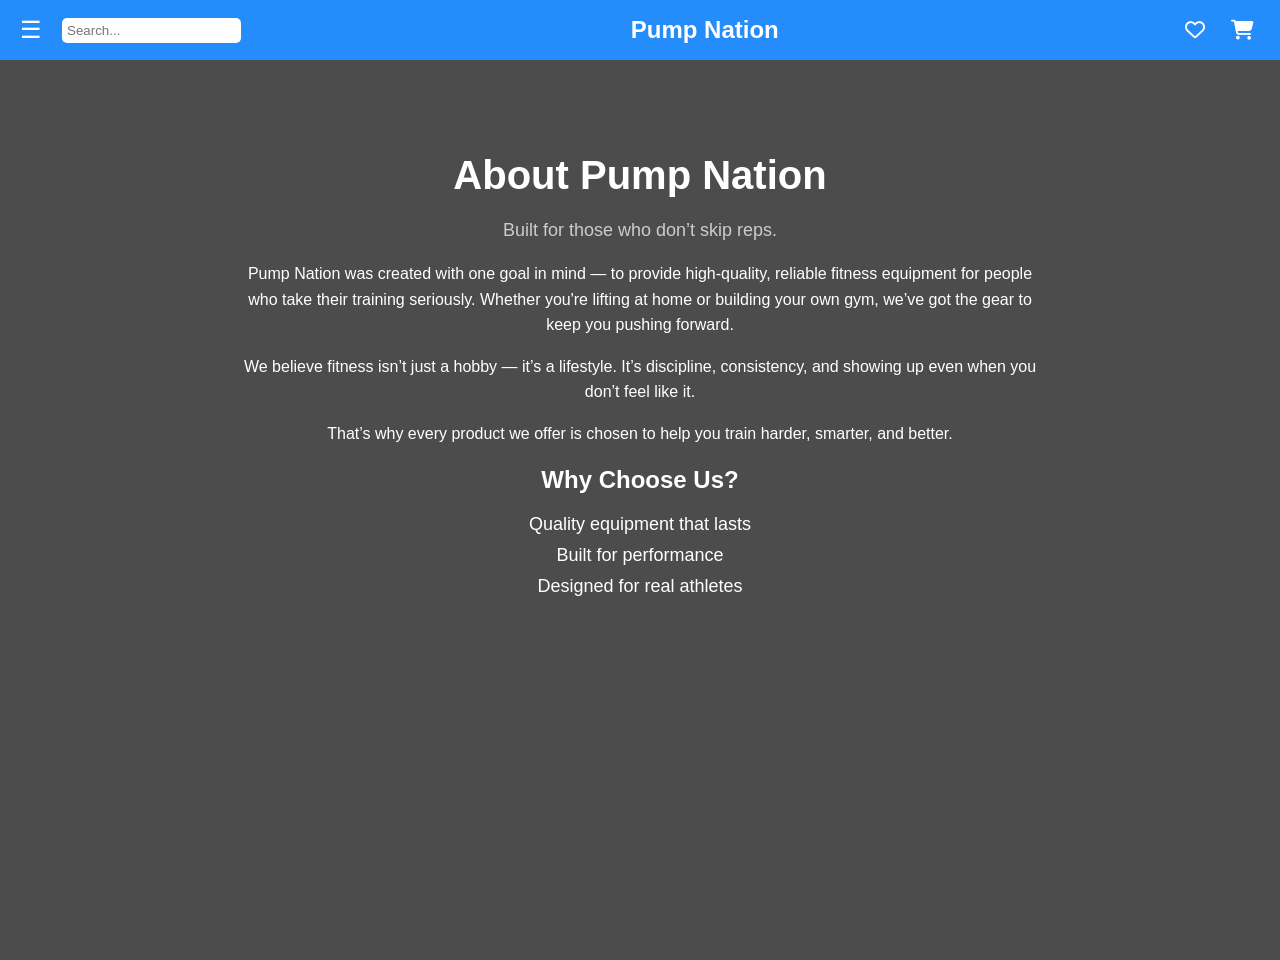
==== about.html @ a29e01dd "Add files via upload" ====
<!DOCTYPE html>
<html lang="en">
<head>
    <meta charset="UTF-8">
    <title>About - Pump Nation</title>
    <link rel="stylesheet" href="style.css">
    <link rel="stylesheet" href="https://cdnjs.cloudflare.com/ajax/libs/font-awesome/6.5.0/css/all.min.css">
</head>
<body>

<!-- TOP BAR -->
<header class="topbar">
    <div class="left-section">
        <div class="menu-icon" onclick="toggleMenu()">☰</div>
        <input type="text" placeholder="Search..." class="search-bar">
    </div>

    <a href="homepg.html" class="logo">Pump Nation</a>

    <div class="right-section">
        <button class="icon-btn"><i class="fa-regular fa-heart"></i></button>
        <button class="icon-btn"><i class="fa-solid fa-cart-shopping"></i></button>
    </div>
</header>

<!-- SIDE MENU -->
<nav id="sideMenu" class="side-menu">
    <a href="gear.html">Gear</a>
    <a href="equipment.html">Equipment</a>
    <a href="about.html">About</a>
    <a href="contact.html">Contact</a>
</nav>

<!-- BACKGROUND -->
<div class="about-bg">

    <section class="about">

        <h1>About Pump Nation</h1>

        <p class="tagline">
            Built for those who don’t skip reps.
        </p>

        <p>
            Pump Nation was created with one goal in mind — to provide high-quality, reliable fitness equipment for people who take their training seriously. Whether you're lifting at home or building your own gym, we’ve got the gear to keep you pushing forward.
        </p>

        <p>
            We believe fitness isn’t just a hobby — it’s a lifestyle. It’s discipline, consistency, and showing up even when you don’t feel like it.
        </p>

        <p>
            That’s why every product we offer is chosen to help you train harder, smarter, and better.
        </p>

        <h2>Why Choose Us?</h2>

        <ul>
            <li>Quality equipment that lasts</li>
            <li>Built for performance</li>
            <li>Designed for real athletes</li>
        </ul>

    </section>

</div>

<script src="script.js"></script>
</body>
</html>
---- style.css ----
body {
    margin: 0;
    margin-top: 60px;
    font-family: Arial, sans-serif;
    overflow-x: hidden;
}

/* TOP BAR */
.topbar {
    background-color: #258cfb;
    color: white;
    display: flex;
    align-items: center;
    justify-content: space-between;

    height: 60px;
    padding: 0 20px;

    position: fixed;
    top: 0;
    left: 0;
    right: 0;
    z-index: 9999;
}

.menu-icon {
    font-size: 24px;
    cursor: pointer;
}

.search-bar {
    margin-left: 10px;
    padding: 5px;
    border-radius: 5px;
    border: none;
}

.left-section {
    display: flex;
    align-items: center;
    gap: 10px;
}

.logo {
    font-size: 24px;
    font-weight: bold;
    text-decoration: none;
    color: white;
}

.logo:hover {
    color: white;
}

.right-section button {
    margin-left: 10px;
    background: none;
    border: none;
    color: white;
    font-size: 20px;
    cursor: pointer;
}

.icon-btn i {
    color: white;
    font-size: 20px;
}

.icon-btn:hover i {
    color: orange;
}

/* SIDE MENU */
.side-menu {
    position: fixed;
    left: -200px;
    top: 60px;
    bottom: 0;
    width: 200px;
    height: calc(100vh - 60px);
    background: #1365bb;
    transition: left 0.3;
    z-index: 999;
}

.side-menu.open {
    left: 0;
}

.side-menu a {
    display: block;
    padding: 15px;
    color: white;
    text-decoration: none;
}

.side-menu a:hover {
    background: orange;
}

/* SLOGAN */
.slogan {
    height: 300px;
    background: url('imgs/gymbkg.jpg') center/cover no-repeat;
    display: flex;
    align-items: center;
    justify-content: center;
    color: white;
    font-size: 36px;
    font-weight: bold;
}

/* DEALS */
.deals {
    padding: 20px;
    text-align: center;
}

/* CAROUSEL CONTAINER */
.carousel-container {
    position: relative;
    display: flex;
    align-items: center;
    overflow: visible;
    max-width: 900px;  
    margin: 0 auto;    
}

/* PRODUCT ROW */
.products {
    display: flex;
    gap: 20px;
    overflow: hidden;
    scroll-behavior: smooth;
    width: 100%;
}

/* PRODUCT CARD */
.product {
    min-width: calc(25% - 15px);
    background: white;
    border-radius: 10px;
    padding: 10px;
    text-align: center;
    box-shadow: 0 2px 5px rgba(0,0,0,0.1);
}

/* IMAGE */
.product img {
    width: 100%;
    height: 120px;
    object-fit: cover;
    border-radius: 8px;
}

/* PRICE */
.price {
    margin-top: 10px;
    font-weight: bold;
}

.old-price {
    text-decoration: line-through;
    color: red;
    margin-right: 5px;
}

/* ARROWS */
.arrow {
    background: #258cfb;
    color: white;
    border: none;
    font-size: 24px;
    width: 40px;
    height: 40px;
    cursor: pointer;
    border-radius: 5px;
    position: absolute;
    top: 50%;
    transform: translateY(-50%);
}

.arrow.left {
    left: -30px;
}

.arrow.right {
    right: -30px;
}

.arrow:hover {
    background: #1365bb;
}

.old-price {
    text-decoration: line-through;
    color: red;
}

.equipment-bg {
    background: url('imgs/gymbkg.jpg') center/cover no-repeat;
    min-height: 100vh;
    position: relative;
}

/* DARK OVERLAY */
.equipment-bg::before {
    content: "";
    position: absolute;
    inset: 0;
    background: rgba(0,0,0,0.6);
}

/* keep content above overlay */
.equipment {
    position: relative;
    color: white;
    padding: 40px;
}

.grid {
    display: grid;
    grid-template-columns: repeat(3, 1fr);
    gap: 25px;
    margin-top: 20px;
}

.product {
    background: white;
    color: black;
    padding: 15px;
    border-radius: 10px;
    text-align: center;
    position: relative;
}

.product img {
    width: 100%;
    height: 150px;
    object-fit: cover;
    border-radius: 8px;
}

/* IMAGE WRAPPER */
.product-img {
    position: relative;
}

/* ICON BASE */
.fav-icon,
.cart-icon {
    position: absolute;
    font-size: 18px;
    padding: 8px;
    border-radius: 50%;
    cursor: pointer;
    opacity: 0;
    transition: 0.3s;
}

/* HEART (top right) */
.fav-icon {
    top: 10px;
    right: 10px;
    color: white;
    background: rgba(0,0,0,0.5);
}

/* CART (bottom right) */
.cart-icon {
    bottom: 10px;
    right: 10px;
    color: white;
    background: rgba(0,0,0,0.5);
}

/* SHOW ON HOVER */
.product:hover .fav-icon,
.product:hover .cart-icon {
    opacity: 1;
}

/* ACTIVE STATES */
.fav-icon.active {
    color: red;
}

.cart-icon.active {
    background: #258cfb;
    color: white;
}
/* BACKGROUND */
.about-bg {
    background: url('imgs/gymbkg.jpg') center/cover no-repeat;
    min-height: 100vh;
    position: relative;
}

.about-bg::before {
    content: "";
    position: absolute;
    inset: 0;
    background: rgba(0,0,0,0.7);
}

/* CONTENT */
.about {
    position: relative;
    color: white;
    max-width: 800px;
    margin: auto;
    padding: 60px 20px;
    text-align: center;
}

/* HEADINGS */
.about h1 {
    font-size: 40px;
    margin-bottom: 10px;
}

.tagline {
    font-size: 18px;
    color: #ccc;
    margin-bottom: 20px;
}

/* TEXT */
.about p {
    margin-bottom: 15px;
    line-height: 1.6;
}

/* LIST */
.about ul {
    list-style: none;
    padding: 0;
}

.about li {
    margin: 10px 0;
    font-size: 18px;
}

/* BACKGROUND */
.contact-bg {
    background: url('imgs/gymbkg.jpg') center/cover no-repeat;
    min-height: 100vh;
    position: relative;
}

.contact-bg::before {
    content: "";
    position: absolute;
    inset: 0;
    background: rgba(0,0,0,0.7);
}

/* LAYOUT */
.contact-container {
    position: relative;
    display: flex;
    height: calc(100vh - 60px);
    color: white;
}

/* LEFT SIDE */
.contact-left {
    flex: 1;
    padding: 50px;
}

.contact-left h1 {
    font-size: 36px;
    margin-bottom: 10px;
}

.contact-links {
    margin-top: 20px;
    display: flex;
    flex-direction: column;
    gap: 15px;
}

.contact-links a {
    text-decoration: none;
    color: white;
    font-size: 18px;
}

.contact-links a:hover {
    color: orange;
}

.contact-right {
    flex: 1;
    display: flex;
    justify-content: center; 
    align-items: center; 
    padding: 20px;
}

.contact-right iframe {
    width: 80%;
    height: 80%;
    border-radius: 12px;
    box-shadow: 0 4px 15px rgba(0,0,0,0.5);
}

/* BACKGROUND (same as homepage but dimmed) */
.product-page-body {
    background: url("imgs/gymbkg.jpg") center/cover no-repeat fixed;
}

/* CENTER EVERYTHING */
.product-wrapper {
    display: flex;
    justify-content: center;
    align-items: center;
    min-height: 100vh;
    padding: 40px;
}

/* MAIN WHITE BOX */
.product-box {
    background: white;
    display: flex;
    gap: 40px;
    padding: 30px;
    border-radius: 15px;
    width: 900px;
    box-shadow: 0 10px 30px rgba(0,0,0,0.5);
}

/* LEFT SIDE */
.left-side {
    flex: 1;
    text-align: center;
}

.left-side h1 {
    margin-bottom: 15px;
}

.left-side img {
    width: 100%;
    max-width: 300px;
    border-radius: 10px;
}

.left-side .price {
    margin-top: 15px;
    font-size: 20px;
    font-weight: bold;
}

/* RIGHT SIDE */
.right-side {
    flex: 1;
    display: flex;
    flex-direction: column;
    justify-content: space-between;
}

/* DESCRIPTION BOX */
.desc-box {
    background: #f1f1f1;
    padding: 20px;
    border-radius: 10px;
    color: black;
}

/* ADD TO CART BUTTON */
.add-cart {
    background: #258cfb;
    color: white;
    border: none;
    padding: 15px;
    font-size: 16px;
    border-radius: 8px;
    cursor: pointer;
    margin-top: 20px;

    display: flex;
    justify-content: center;
    align-items: center;
    gap: 10px;
}

/* HOVER EFFECT */
.add-cart:hover {
    background: #1f6ed4;
}

.size-container {
    margin-top: 15px;
    color: black;
}

.size-container select {
    margin-top: 5px;
    padding: 8px;
    width: 100%;
    border-radius: 6px;
    border: 1px solid #ccc;
}
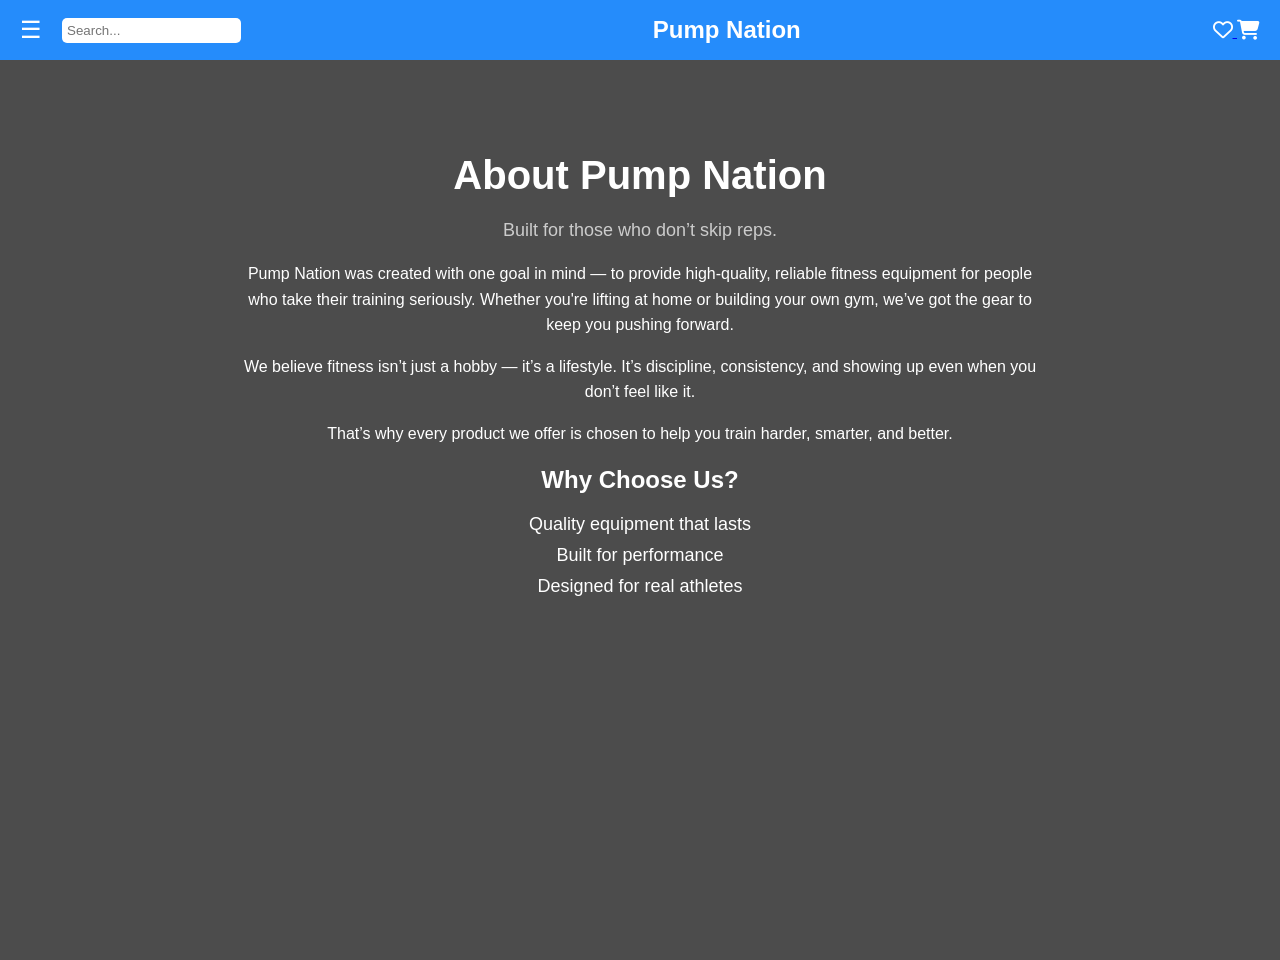
==== commit b3f460ef: "about.html" ====
--- a/about.html
+++ b/about.html
@@ -2,28 +2,32 @@
 <html lang="en">
 <head>
     <meta charset="UTF-8">
+    <meta name="viewport" content="width=device-width, initial-scale=1.0">
     <title>About - Pump Nation</title>
     <link rel="stylesheet" href="style.css">
     <link rel="stylesheet" href="https://cdnjs.cloudflare.com/ajax/libs/font-awesome/6.5.0/css/all.min.css">
 </head>
 <body>
 
-<!-- TOP BAR -->
+<!--BAR&MENU-->
 <header class="topbar">
     <div class="left-section">
         <div class="menu-icon" onclick="toggleMenu()">☰</div>
         <input type="text" placeholder="Search..." class="search-bar">
     </div>
 
-    <a href="homepg.html" class="logo">Pump Nation</a>
+    <a href="index.html" class="logo">Pump Nation</a>
 
     <div class="right-section">
-        <button class="icon-btn"><i class="fa-regular fa-heart"></i></button>
-        <button class="icon-btn"><i class="fa-solid fa-cart-shopping"></i></button>
+        <a href="favourites.html" class="icon-btn">
+            <i class="fa-regular fa-heart"></i>
+        </a>
+        <a href="cart.html" class="icon-btn">
+            <i class="fa-solid fa-cart-shopping"></i>
+        </a>
     </div>
 </header>
 
-<!-- SIDE MENU -->
 <nav id="sideMenu" class="side-menu">
     <a href="gear.html">Gear</a>
     <a href="equipment.html">Equipment</a>
@@ -31,11 +35,9 @@
     <a href="contact.html">Contact</a>
 </nav>
 
-<!-- BACKGROUND -->
+<!--MAIN-->
 <div class="about-bg">
-
     <section class="about">
-
         <h1>About Pump Nation</h1>
 
         <p class="tagline">
@@ -61,11 +63,9 @@
             <li>Built for performance</li>
             <li>Designed for real athletes</li>
         </ul>
-
     </section>
-
 </div>
 
 <script src="script.js"></script>
 </body>
-</html>+</html>
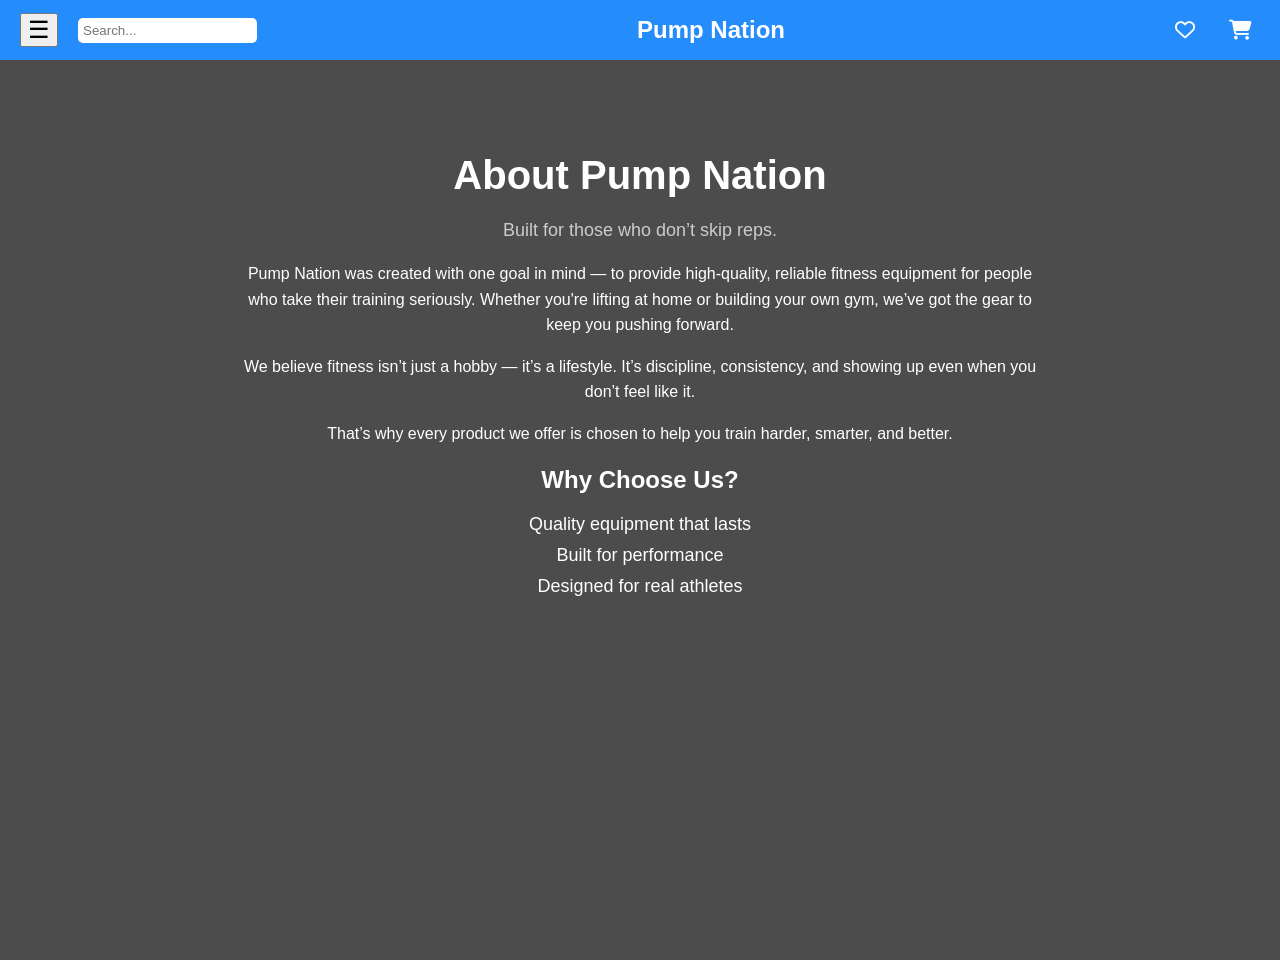
==== commit ac389006: "about.html" ====
--- a/about.html
+++ b/about.html
@@ -3,7 +3,10 @@
 <head>
     <meta charset="UTF-8">
     <meta name="viewport" content="width=device-width, initial-scale=1.0">
-    <title>About - Pump Nation</title>
+    <title>About-Pump Nation</title>
+    <link rel="preconnect" href="https://fonts.googleapis.com">
+    <link rel="preconnect" href="https://fonts.gstatic.com" crossorigin>
+    <link href="https://fonts.googleapis.com/css2?family=Oswald:wght@500;600;700&family=Manrope:wght@400;500;600;700&display=swap" rel="stylesheet">
     <link rel="stylesheet" href="style.css">
     <link rel="stylesheet" href="https://cdnjs.cloudflare.com/ajax/libs/font-awesome/6.5.0/css/all.min.css">
 </head>
@@ -12,23 +15,35 @@
 <!--BAR&MENU-->
 <header class="topbar">
     <div class="left-section">
-        <div class="menu-icon" onclick="toggleMenu()">☰</div>
-        <input type="text" placeholder="Search..." class="search-bar">
+        <button class="menu-icon" onclick="toggleMenu()" aria-label="Open menu" aria-controls="sideMenu" aria-expanded="false" type="button">☰</button>
+
+        <div class="search-wrap">
+            <label for="globalSearch" class="sr-only">Search products</label>
+            <input
+                type="text"
+                id="globalSearch"
+                placeholder="Search..."
+                class="search-bar"
+                onkeydown="handleSearchKey(event)"
+                oninput="handleLiveSearch(event)"
+            >
+        </div>
     </div>
 
     <a href="index.html" class="logo">Pump Nation</a>
 
     <div class="right-section">
-        <a href="favourites.html" class="icon-btn">
-            <i class="fa-regular fa-heart"></i>
+        <a href="favourites.html" class="icon-btn" aria-label="Open favourites">
+            <i class="fa-regular fa-heart" aria-hidden="true"></i>
         </a>
-        <a href="cart.html" class="icon-btn">
-            <i class="fa-solid fa-cart-shopping"></i>
+        <a href="cart.html" class="icon-btn" aria-label="Open cart">
+            <i class="fa-solid fa-cart-shopping" aria-hidden="true"></i>
         </a>
     </div>
 </header>
 
-<nav id="sideMenu" class="side-menu">
+<nav id="sideMenu" class="side-menu" aria-label="Main navigation">
+    <a href="index.html">Home</a>
     <a href="gear.html">Gear</a>
     <a href="equipment.html">Equipment</a>
     <a href="about.html">About</a>
@@ -36,35 +51,37 @@
 </nav>
 
 <!--MAIN-->
-<div class="about-bg">
-    <section class="about">
-        <h1>About Pump Nation</h1>
+<main id="mainContent">
+    <div class="about-bg">
+        <section class="about">
+            <h1>About Pump Nation</h1>
 
-        <p class="tagline">
-            Built for those who don’t skip reps.
-        </p>
+            <p class="tagline">
+                Built for those who don’t skip reps.
+            </p>
 
-        <p>
-            Pump Nation was created with one goal in mind — to provide high-quality, reliable fitness equipment for people who take their training seriously. Whether you're lifting at home or building your own gym, we’ve got the gear to keep you pushing forward.
-        </p>
+            <p>
+                Pump Nation was created with one goal in mind — to provide high-quality, reliable fitness equipment for people who take their training seriously. Whether you're lifting at home or building your own gym, we’ve got the gear to keep you pushing forward.
+            </p>
 
-        <p>
-            We believe fitness isn’t just a hobby — it’s a lifestyle. It’s discipline, consistency, and showing up even when you don’t feel like it.
-        </p>
+            <p>
+                We believe fitness isn’t just a hobby — it’s a lifestyle. It’s discipline, consistency, and showing up even when you don’t feel like it.
+            </p>
 
-        <p>
-            That’s why every product we offer is chosen to help you train harder, smarter, and better.
-        </p>
+            <p>
+                That’s why every product we offer is chosen to help you train harder, smarter, and better.
+            </p>
 
-        <h2>Why Choose Us?</h2>
+            <h2>Why Choose Us?</h2>
 
-        <ul>
-            <li>Quality equipment that lasts</li>
-            <li>Built for performance</li>
-            <li>Designed for real athletes</li>
-        </ul>
-    </section>
-</div>
+            <ul>
+                <li>Quality equipment that lasts</li>
+                <li>Built for performance</li>
+                <li>Designed for real athletes</li>
+            </ul>
+        </section>
+    </div>
+</main>
 
 <script src="script.js"></script>
 </body>
--- a/style.css
+++ b/style.css
@@ -1,3 +1,4 @@
+/*HOMEPG*/
 body {
     margin: 0;
     margin-top: 60px;
@@ -5,17 +6,14 @@
     overflow-x: hidden;
 }
 
-/* TOP BAR */
 .topbar {
     background-color: #258cfb;
     color: white;
     display: flex;
     align-items: center;
     justify-content: space-between;
-
     height: 60px;
     padding: 0 20px;
-
     position: fixed;
     top: 0;
     left: 0;
@@ -52,25 +50,37 @@
     color: white;
 }
 
+.right-section {
+    display: flex;
+    align-items: center;
+    gap: 15px;
+}
+
 .right-section button {
-    margin-left: 10px;
     background: none;
     border: none;
-    color: white;
+    cursor: pointer;
+}
+
+.icon-btn {
+    all: unset;
+    cursor: pointer;
+    width: 40px;
+    height: 40px;
+    display: flex;
+    align-items: center;
+    justify-content: center;
+}
+
+.icon-btn i {
     font-size: 20px;
-    cursor: pointer;
-}
-
-.icon-btn i {
-    color: white;
-    font-size: 20px;
+    color: white;
 }
 
 .icon-btn:hover i {
     color: orange;
 }
 
-/* SIDE MENU */
 .side-menu {
     position: fixed;
     left: -200px;
@@ -79,7 +89,7 @@
     width: 200px;
     height: calc(100vh - 60px);
     background: #1365bb;
-    transition: left 0.3;
+    transition: left 0.3s;
     z-index: 999;
 }
 
@@ -98,7 +108,6 @@
     background: orange;
 }
 
-/* SLOGAN */
 .slogan {
     height: 300px;
     background: url('imgs/gymbkg.jpg') center/cover no-repeat;
@@ -110,23 +119,20 @@
     font-weight: bold;
 }
 
-/* DEALS */
 .deals {
     padding: 20px;
     text-align: center;
 }
 
-/* CAROUSEL CONTAINER */
 .carousel-container {
     position: relative;
     display: flex;
     align-items: center;
     overflow: visible;
-    max-width: 900px;  
-    margin: 0 auto;    
-}
-
-/* PRODUCT ROW */
+    max-width: 900px;
+    margin: 0 auto;
+}
+
 .products {
     display: flex;
     gap: 20px;
@@ -135,17 +141,20 @@
     width: 100%;
 }
 
-/* PRODUCT CARD */
 .product {
     min-width: calc(25% - 15px);
     background: white;
     border-radius: 10px;
     padding: 10px;
     text-align: center;
-    box-shadow: 0 2px 5px rgba(0,0,0,0.1);
-}
-
-/* IMAGE */
+    box-shadow: 0 2px 5px rgba(0, 0, 0, 0.1);
+    cursor: pointer;
+}
+
+.product-img {
+    position: relative;
+}
+
 .product img {
     width: 100%;
     height: 120px;
@@ -153,7 +162,37 @@
     border-radius: 8px;
 }
 
-/* PRICE */
+.fav-icon,
+.cart-icon {
+    position: absolute;
+    background: white;
+    border-radius: 50%;
+    padding: 8px;
+    font-size: 16px;
+    box-shadow: 0 2px 5px rgba(0, 0, 0, 0.2);
+    cursor: pointer;
+}
+
+.fav-icon {
+    top: 10px;
+    right: 10px;
+    color: black;
+}
+
+.cart-icon {
+    bottom: 10px;
+    right: 10px;
+    color: black;
+}
+
+.fav-icon:hover {
+    color: red;
+}
+
+.cart-icon:hover {
+    color: #258cfb;
+}
+
 .price {
     margin-top: 10px;
     font-weight: bold;
@@ -165,7 +204,6 @@
     margin-right: 5px;
 }
 
-/* ARROWS */
 .arrow {
     background: #258cfb;
     color: white;
@@ -178,6 +216,7 @@
     position: absolute;
     top: 50%;
     transform: translateY(-50%);
+    z-index: 5;
 }
 
 .arrow.left {
@@ -192,26 +231,20 @@
     background: #1365bb;
 }
 
-.old-price {
-    text-decoration: line-through;
-    color: red;
-}
-
+/*GEAR&EQUIPMENT*/
 .equipment-bg {
-    background: url('imgs/gymbkg.jpg') center/cover no-repeat;
     min-height: 100vh;
     position: relative;
-}
-
-/* DARK OVERLAY */
+    background: url("imgs/gymbkg.jpg") center/cover no-repeat;
+}
+
 .equipment-bg::before {
     content: "";
     position: absolute;
     inset: 0;
-    background: rgba(0,0,0,0.6);
-}
-
-/* keep content above overlay */
+    background: rgba(0, 0, 0, 0.6);
+}
+
 .equipment {
     position: relative;
     color: white;
@@ -232,6 +265,11 @@
     border-radius: 10px;
     text-align: center;
     position: relative;
+    cursor: pointer;
+}
+
+.product-img {
+    position: relative;
 }
 
 .product img {
@@ -241,12 +279,6 @@
     border-radius: 8px;
 }
 
-/* IMAGE WRAPPER */
-.product-img {
-    position: relative;
-}
-
-/* ICON BASE */
 .fav-icon,
 .cart-icon {
     position: absolute;
@@ -258,170 +290,62 @@
     transition: 0.3s;
 }
 
-/* HEART (top right) */
 .fav-icon {
     top: 10px;
     right: 10px;
     color: white;
-    background: rgba(0,0,0,0.5);
-}
-
-/* CART (bottom right) */
+    background: rgba(0, 0, 0, 0.5);
+}
+
 .cart-icon {
     bottom: 10px;
     right: 10px;
     color: white;
-    background: rgba(0,0,0,0.5);
-}
-
-/* SHOW ON HOVER */
+    background: rgba(0, 0, 0, 0.5);
+}
+
 .product:hover .fav-icon,
 .product:hover .cart-icon {
     opacity: 1;
 }
 
-/* ACTIVE STATES */
-.fav-icon.active {
-    color: red;
-}
-
-.cart-icon.active {
+.fav-icon.fa-solid {
+    opacity: 1;
+    color: red !important;
+}
+
+.cart-icon.active-cart {
+    opacity: 1;
     background: #258cfb;
-    color: white;
-}
-/* BACKGROUND */
-.about-bg {
-    background: url('imgs/gymbkg.jpg') center/cover no-repeat;
-    min-height: 100vh;
-    position: relative;
-}
-
-.about-bg::before {
-    content: "";
-    position: absolute;
-    inset: 0;
-    background: rgba(0,0,0,0.7);
-}
-
-/* CONTENT */
-.about {
-    position: relative;
-    color: white;
-    max-width: 800px;
-    margin: auto;
-    padding: 60px 20px;
-    text-align: center;
-}
-
-/* HEADINGS */
-.about h1 {
-    font-size: 40px;
-    margin-bottom: 10px;
-}
-
-.tagline {
-    font-size: 18px;
-    color: #ccc;
-    margin-bottom: 20px;
-}
-
-/* TEXT */
-.about p {
-    margin-bottom: 15px;
-    line-height: 1.6;
-}
-
-/* LIST */
-.about ul {
-    list-style: none;
-    padding: 0;
-}
-
-.about li {
-    margin: 10px 0;
-    font-size: 18px;
-}
-
-/* BACKGROUND */
-.contact-bg {
-    background: url('imgs/gymbkg.jpg') center/cover no-repeat;
-    min-height: 100vh;
-    position: relative;
-}
-
-.contact-bg::before {
-    content: "";
-    position: absolute;
-    inset: 0;
-    background: rgba(0,0,0,0.7);
-}
-
-/* LAYOUT */
-.contact-container {
-    position: relative;
-    display: flex;
-    height: calc(100vh - 60px);
-    color: white;
-}
-
-/* LEFT SIDE */
-.contact-left {
-    flex: 1;
-    padding: 50px;
-}
-
-.contact-left h1 {
-    font-size: 36px;
-    margin-bottom: 10px;
-}
-
-.contact-links {
-    margin-top: 20px;
-    display: flex;
-    flex-direction: column;
-    gap: 15px;
-}
-
-.contact-links a {
-    text-decoration: none;
-    color: white;
-    font-size: 18px;
-}
-
-.contact-links a:hover {
-    color: orange;
-}
-
-.contact-right {
-    flex: 1;
-    display: flex;
-    justify-content: center; 
-    align-items: center; 
-    padding: 20px;
-}
-
-.contact-right iframe {
-    width: 80%;
-    height: 80%;
-    border-radius: 12px;
-    box-shadow: 0 4px 15px rgba(0,0,0,0.5);
-}
-
-/* BACKGROUND (same as homepage but dimmed) */
+    color: white !important;
+}
+
+/*PRODUCT PG*/
 .product-page-body {
     background: url("imgs/gymbkg.jpg") center/cover no-repeat fixed;
-}
-
-/* CENTER EVERYTHING */
+    margin: 0;
+    margin-top: 60px;
+    font-family: Arial, sans-serif;
+    position: relative;
+}
+
+/*overlay*/
+.product-page-body::before {
+    content: "";
+    position: fixed;
+    inset: 0;
+    background: rgba(0, 0, 0, 0.45);
+    z-index: -1;
+}
+
 .product-wrapper {
     display: flex;
     justify-content: center;
     align-items: center;
-    min-height: 100vh;
+    min-height: calc(100vh - 60px);
     padding: 40px;
 }
 
-/* MAIN WHITE BOX */
 .product-box {
     background: white;
     display: flex;
@@ -429,10 +353,10 @@
     padding: 30px;
     border-radius: 15px;
     width: 900px;
-    box-shadow: 0 10px 30px rgba(0,0,0,0.5);
-}
-
-/* LEFT SIDE */
+    max-width: 100%;
+    box-shadow: 0 10px 30px rgba(0, 0, 0, 0.5);
+}
+
 .left-side {
     flex: 1;
     text-align: center;
@@ -440,6 +364,7 @@
 
 .left-side h1 {
     margin-bottom: 15px;
+    color: black;
 }
 
 .left-side img {
@@ -452,9 +377,9 @@
     margin-top: 15px;
     font-size: 20px;
     font-weight: bold;
-}
-
-/* RIGHT SIDE */
+    color: black;
+}
+
 .right-side {
     flex: 1;
     display: flex;
@@ -462,39 +387,23 @@
     justify-content: space-between;
 }
 
-/* DESCRIPTION BOX */
 .desc-box {
     background: #f1f1f1;
     padding: 20px;
     border-radius: 10px;
     color: black;
-}
-
-/* ADD TO CART BUTTON */
-.add-cart {
-    background: #258cfb;
-    color: white;
-    border: none;
-    padding: 15px;
-    font-size: 16px;
-    border-radius: 8px;
-    cursor: pointer;
-    margin-top: 20px;
-
-    display: flex;
-    justify-content: center;
-    align-items: center;
-    gap: 10px;
-}
-
-/* HOVER EFFECT */
-.add-cart:hover {
-    background: #1f6ed4;
+    line-height: 1.6;
 }
 
 .size-container {
     margin-top: 15px;
     color: black;
+}
+
+.size-container label {
+    display: block;
+    margin-bottom: 5px;
+    font-weight: bold;
 }
 
 .size-container select {
@@ -503,4 +412,457 @@
     width: 100%;
     border-radius: 6px;
     border: 1px solid #ccc;
-}+    font-size: 16px;
+}
+
+.add-cart {
+    background: #258cfb;
+    color: white;
+    border: none;
+    padding: 15px;
+    font-size: 16px;
+    border-radius: 8px;
+    cursor: pointer;
+    margin-top: 20px;
+    display: flex;
+    justify-content: center;
+    align-items: center;
+    gap: 10px;
+}
+
+.add-cart:hover {
+    background: #1f6ed4;
+}
+
+.old-price {
+    text-decoration: line-through;
+    color: red;
+    margin-right: 8px;
+}
+
+/*FAVOURITES PG*/
+.favorites-wrapper {
+    display: flex;
+    flex-direction: column;
+    align-items: center;
+    padding: 40px;
+    min-height: calc(100vh - 60px);
+}
+
+.favorites-title {
+    color: white;
+    margin-bottom: 20px;
+    font-size: 32px;
+}
+
+.favorites-box {
+    background: white;
+    width: 800px;
+    max-width: 100%;
+    border-radius: 12px;
+    padding: 20px;
+    max-height: 60vh;
+    overflow-y: auto;
+}
+
+.favorites-box p {
+    text-align: center;
+    color: #666;
+    font-style: italic;
+}
+
+.fav-item {
+    display: flex;
+    align-items: center;
+    justify-content: space-between;
+    border-bottom: 1px solid #ddd;
+    padding: 15px 0;
+}
+
+.fav-left {
+    display: flex;
+    align-items: center;
+    gap: 15px;
+    flex: 1;
+}
+
+.fav-left img {
+    width: 80px;
+    height: 80px;
+    object-fit: cover;
+    border-radius: 8px;
+}
+
+.fav-info {
+    display: flex;
+    flex-direction: column;
+    color: black;
+}
+
+.fav-info h3 {
+    margin: 0 0 5px 0;
+}
+
+.fav-info .price {
+    color: #666;
+    font-size: 14px;
+}
+
+.fav-info .size {
+    font-size: 12px;
+    color: #999;
+}
+
+.fav-check {
+    width: 20px;
+    height: 20px;
+    accent-color: #258cfb;
+    margin-right: 10px;
+}
+
+.fav-check:checked {
+    background-color: #258cfb;
+}
+
+.add-cart-fav {
+    margin-top: 20px;
+    background: #258cfb;
+    color: white;
+    border: none;
+    padding: 15px 25px;
+    border-radius: 8px;
+    cursor: pointer;
+    font-size: 16px;
+}
+
+.add-cart-fav:hover {
+    background: #1f6ed4;
+}
+
+.add-cart-fav:disabled {
+    background: #ccc;
+    cursor: not-allowed;
+}
+
+/*ABOUT PG*/
+.about-bg {
+    background: url('imgs/gymbkg.jpg') center/cover no-repeat;
+    min-height: 100vh;
+    position: relative;
+}
+
+.about-bg::before {
+    content: "";
+    position: absolute;
+    inset: 0;
+    background: rgba(0,0,0,0.7);
+}
+
+.about {
+    position: relative;
+    color: white;
+    max-width: 800px;
+    margin: auto;
+    padding: 60px 20px;
+    text-align: center;
+}
+
+.about h1 {
+    font-size: 40px;
+    margin-bottom: 10px;
+}
+
+.tagline {
+    font-size: 18px;
+    color: #ccc;
+    margin-bottom: 20px;
+}
+
+.about p {
+    margin-bottom: 15px;
+    line-height: 1.6;
+}
+
+.about ul {
+    list-style: none;
+    padding: 0;
+}
+
+.about li {
+    margin: 10px 0;
+    font-size: 18px;
+}
+
+/*CONTACT PG*/
+.contact-bg {
+    background: url('imgs/gymbkg.jpg') center/cover no-repeat;
+    min-height: 100vh;
+    position: relative;
+}
+
+.contact-bg::before {
+    content: "";
+    position: absolute;
+    inset: 0;
+    background: rgba(0,0,0,0.7);
+}
+
+.contact-container {
+    position: relative;
+    display: flex;
+    min-height: calc(100vh - 60px);
+    color: white;
+}
+
+.contact-left {
+    flex: 1;
+    padding: 50px;
+    display: flex;
+    flex-direction: column;
+    justify-content: center;
+}
+
+.contact-left h1 {
+    font-size: 36px;
+    margin-bottom: 10px;
+}
+
+.contact-links {
+    margin-top: 20px;
+    display: flex;
+    flex-direction: column;
+    gap: 15px;
+}
+
+.contact-links a {
+    text-decoration: none;
+    color: white;
+    font-size: 18px;
+}
+
+.contact-links a:hover {
+    color: orange;
+}
+
+.contact-right {
+    flex: 1;
+    display: flex;
+    justify-content: center;
+    align-items: center;
+    padding: 20px;
+}
+
+.contact-right iframe {
+    width: 80%;
+    height: 80%;
+    border-radius: 12px;
+    box-shadow: 0 4px 15px rgba(0,0,0,0.5);
+}
+
+/*CART PG*/
+.cart-wrapper {
+    padding: 40px;
+    color: white;
+    text-align: center;
+}
+
+.cart-title {
+    margin-bottom: 20px;
+}
+
+.cart-layout {
+    display: flex;
+    justify-content: center;
+    gap: 30px;
+    margin-top: 20px;
+    align-items: flex-start;
+}
+
+.cart-box {
+    background: white;
+    width: 600px;
+    border-radius: 12px;
+    padding: 20px;
+    color: black;
+}
+
+.cart-item {
+    display: flex;
+    justify-content: space-between;
+    align-items: center;
+    gap: 15px;
+    padding: 15px 0;
+    border-bottom: 1px solid #ddd;
+}
+
+.cart-left {
+    display: flex;
+    align-items: center;
+    gap: 15px;
+    text-align: left;
+    flex: 1;
+}
+
+.cart-left img {
+    width: 80px;
+    height: 80px;
+    object-fit: cover;
+    border-radius: 8px;
+}
+
+.cart-info {
+    display: flex;
+    flex-direction: column;
+    gap: 5px;
+}
+
+.cart-info h3 {
+    margin: 0;
+    font-size: 18px;
+}
+
+.cart-info p {
+    margin: 0;
+    color: #666;
+}
+
+.cart-price {
+    font-weight: bold;
+    color: black;
+    min-width: 80px;
+    text-align: right;
+}
+
+.remove-btn {
+    background: rgb(255, 149, 0);
+    color: white;
+    border: none;
+    padding: 6px 10px;
+    border-radius: 6px;
+    cursor: pointer;
+    font-size: 18px;
+    line-height: 1;
+}
+
+.remove-btn:hover {
+    background: rgb(174, 90, 0);
+}
+
+.fav-right {
+    display: flex;
+    align-items: center;
+    gap: 15px;
+}
+
+.item-price {
+    font-weight: bold;
+    color: black;
+}
+
+.checkout-box {
+    background: white;
+    width: 300px;
+    border-radius: 12px;
+    padding: 20px;
+    color: black;
+    display: flex;
+    flex-direction: column;
+    gap: 10px;
+}
+
+.checkout-box input {
+    padding: 10px;
+    border-radius: 6px;
+    border: 1px solid #ccc;
+}
+
+.buy-btn {
+    margin-top: 10px;
+    background: #258cfb;
+    color: white;
+    border: none;
+    padding: 12px;
+    border-radius: 8px;
+    cursor: pointer;
+}
+
+.buy-btn:hover {
+    background: #1f6ed4;
+}
+
+.empty-message {
+    color: #666;
+    font-style: italic;
+}
+
+/*POPUP*/
+.custom-modal {
+    display: none;
+    position: fixed;
+    z-index: 10000;
+    inset: 0;
+    background: rgba(0, 0, 0, 0.6);
+    justify-content: center;
+    align-items: center;
+    padding: 20px;
+}
+
+.custom-modal.show {
+    display: flex;
+}
+
+.custom-modal-content {
+    background: white;
+    color: black;
+    padding: 25px;
+    border-radius: 12px;
+    max-width: 400px;
+    width: 100%;
+    text-align: center;
+    position: relative;
+    box-shadow: 0 10px 30px rgba(0,0,0,0.3);
+}
+
+.close-modal {
+    position: absolute;
+    top: 10px;
+    right: 15px;
+    font-size: 24px;
+    cursor: pointer;
+}
+
+.modal-btn {
+    margin-top: 15px;
+    background: #258cfb;
+    color: white;
+    border: none;
+    padding: 10px 18px;
+    border-radius: 8px;
+    cursor: pointer;
+}
+
+.modal-btn:hover {
+    background: #1f6ed4;
+}
+
+.toast-message {
+    position: fixed;
+    bottom: 30px;
+    right: 30px;
+    background: #258cfb;
+    color: white;
+    padding: 14px 20px;
+    border-radius: 10px;
+    box-shadow: 0 4px 15px rgba(0,0,0,0.3);
+    opacity: 0;
+    pointer-events: none;
+    transform: translateY(20px);
+    transition: all 0.3s ease;
+    z-index: 10001;
+    font-weight: bold;
+}
+
+.toast-message.show {
+    opacity: 1;
+    transform: translateY(0);
+}
